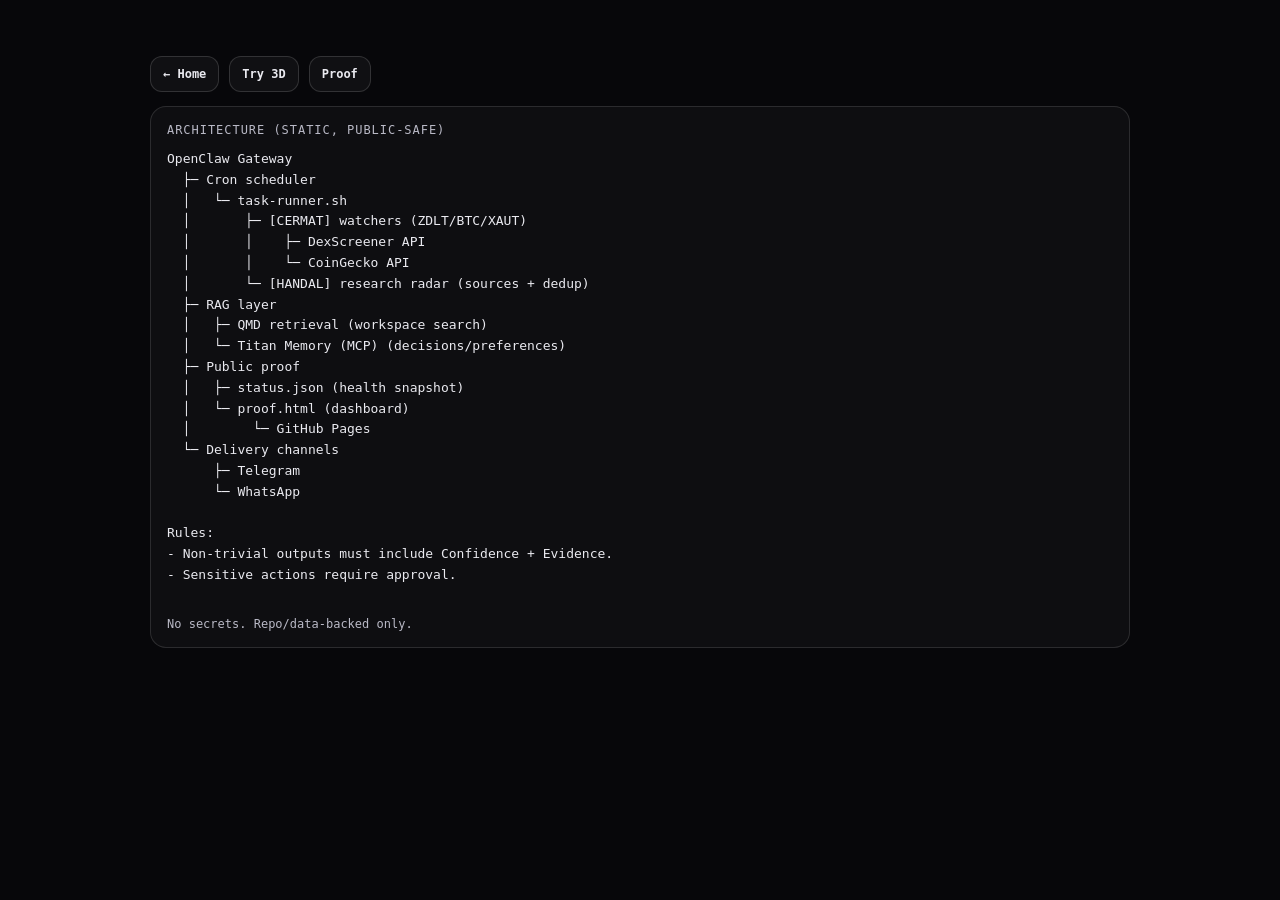
==== arch-static.html @ 8b575519 "ui: add WebGL fallback + static arch page" ====
<!doctype html>
<html lang="en">
<head>
  <meta charset="UTF-8" />
  <meta name="viewport" content="width=device-width, initial-scale=1.0" />
  <title>TidakMungkin — Architecture (Static)</title>
  <style>
    :root { color-scheme: dark; }
    body{ margin:0; background:#07070a; color:#eaeaf0; font-family: ui-monospace, Menlo, Monaco, Consolas, monospace; }
    .wrap{ max-width: 980px; margin: 0 auto; padding: 56px 18px; }
    .btn{ cursor:pointer; border:1px solid rgba(255,255,255,.14); background: rgba(255,255,255,.04); color:#eaeaf0; padding:10px 12px; border-radius:12px; font-weight:800; font-size:12px; text-decoration:none; display:inline-flex; gap:8px; align-items:center; }
    .btn:hover{ background: rgba(255,255,255,.07); border-color: rgba(255,255,255,.22); }
    .card{ border:1px solid rgba(255,255,255,.12); background: rgba(255,255,255,.03); border-radius:16px; padding:16px; }
    .k{ color:#b9b9c6; font-size: 12px; text-transform: uppercase; letter-spacing: .08em; }
    pre{ white-space:pre-wrap; line-height:1.6; margin:12px 0 0; font-size:13px; }
    a{ color:#7ee8ff; }
  </style>
</head>
<body>
  <div class="wrap">
    <div style="display:flex; gap:10px; flex-wrap:wrap;">
      <a class="btn" href="./">← Home</a>
      <a class="btn" href="./arch.html">Try 3D</a>
      <a class="btn" href="./proof.html">Proof</a>
    </div>

    <div class="card" style="margin-top:14px;">
      <div class="k">Architecture (static, public-safe)</div>
      <pre>
OpenClaw Gateway
  ├─ Cron scheduler
  │   └─ task-runner.sh
  │       ├─ [CERMAT] watchers (ZDLT/BTC/XAUT)
  │       │    ├─ DexScreener API
  │       │    └─ CoinGecko API
  │       └─ [HANDAL] research radar (sources + dedup)
  ├─ RAG layer
  │   ├─ QMD retrieval (workspace search)
  │   └─ Titan Memory (MCP) (decisions/preferences)
  ├─ Public proof
  │   ├─ status.json (health snapshot)
  │   └─ proof.html (dashboard)
  │        └─ GitHub Pages
  └─ Delivery channels
      ├─ Telegram
      └─ WhatsApp

Rules:
- Non-trivial outputs must include Confidence + Evidence.
- Sensitive actions require approval.
      </pre>
      <div class="k" style="text-transform:none;letter-spacing:0;margin-top:10px;">No secrets. Repo/data-backed only.</div>
    </div>
  </div>
</body>
</html>
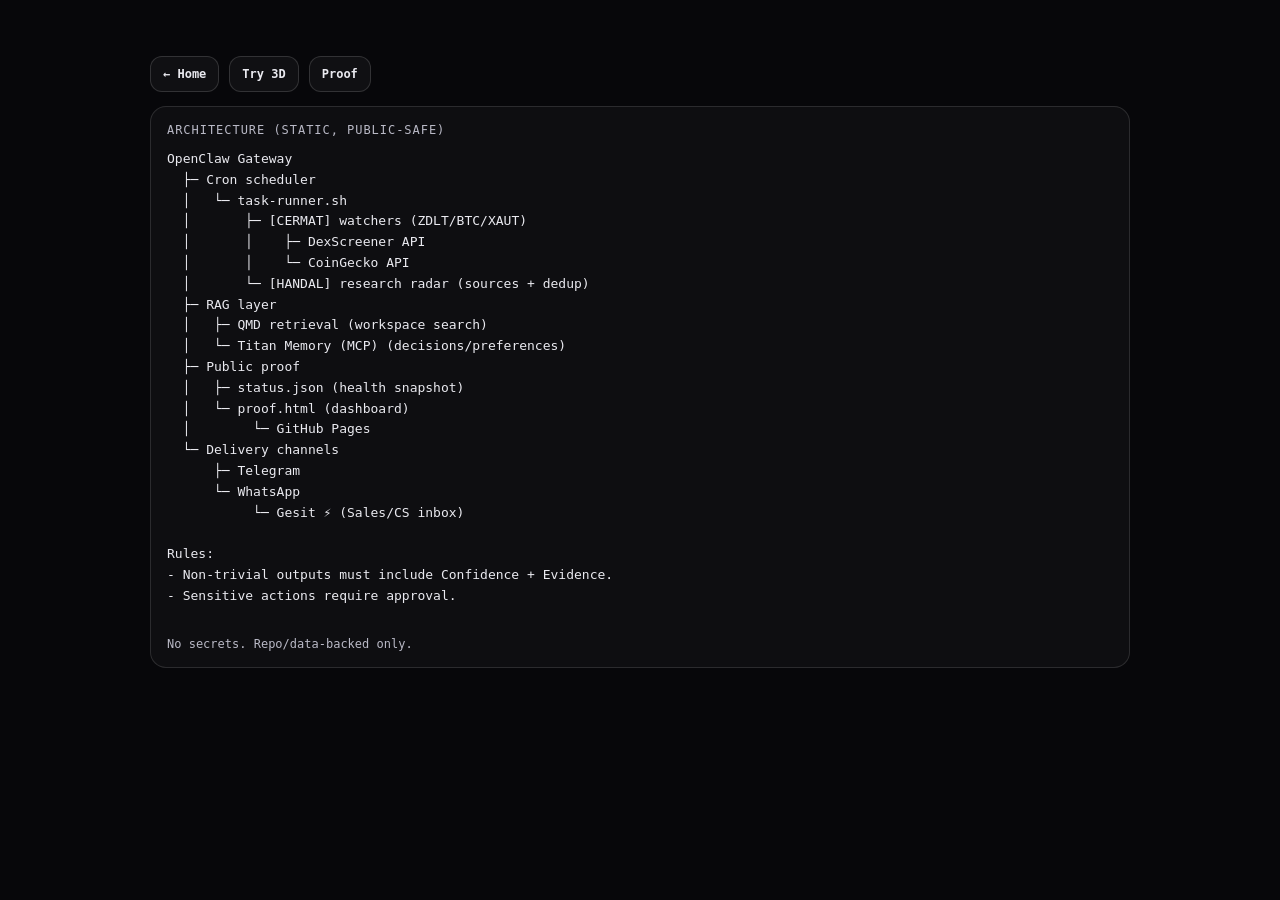
==== commit f54be4cf: "chore(web): include gesit in architecture views" ====
--- a/arch-static.html
+++ b/arch-static.html
@@ -44,6 +44,7 @@
   └─ Delivery channels
       ├─ Telegram
       └─ WhatsApp
+           └─ Gesit ⚡ (Sales/CS inbox)
 
 Rules:
 - Non-trivial outputs must include Confidence + Evidence.
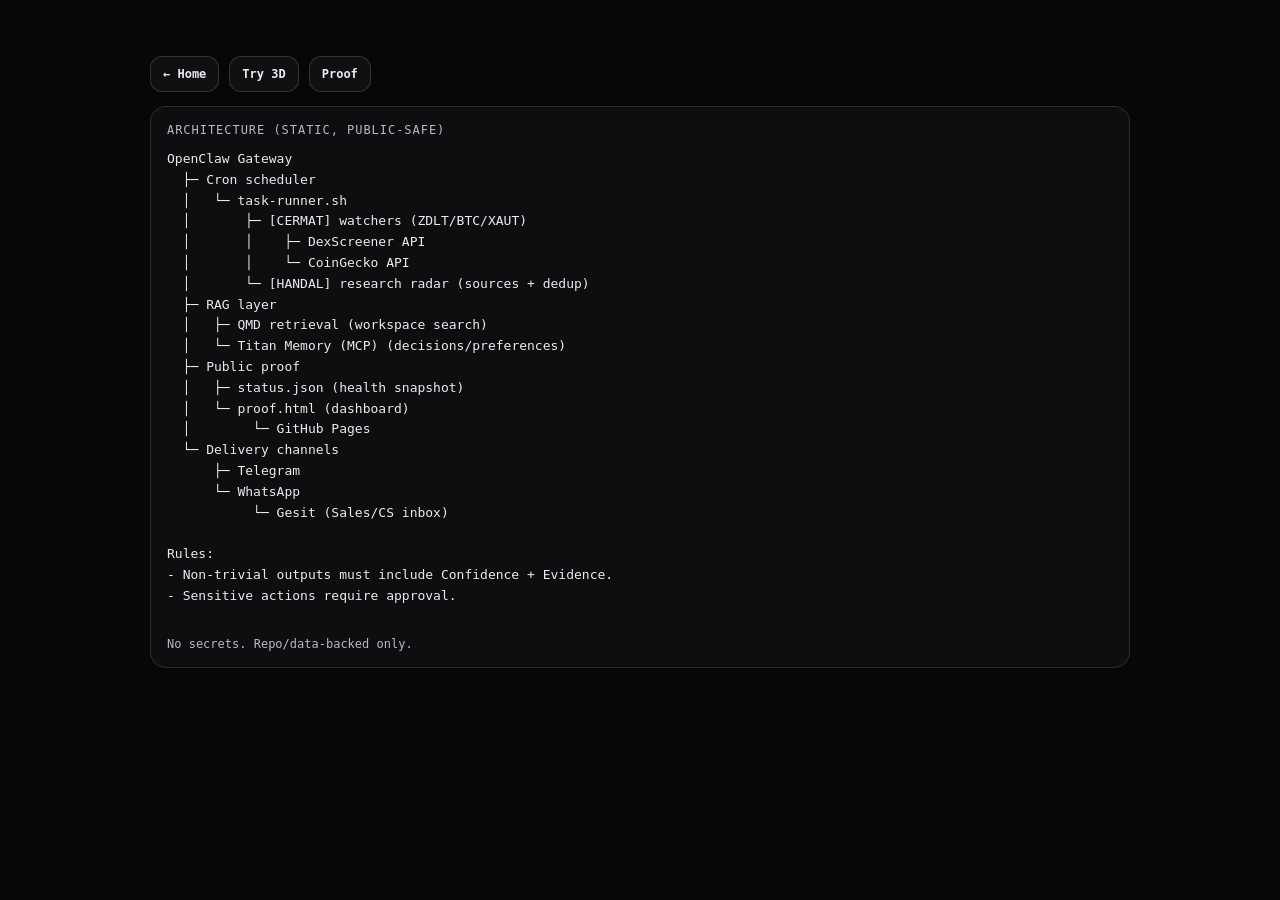
==== commit 03c9514b: "chore(web): remove lightning emoji from gesit labels" ====
--- a/arch-static.html
+++ b/arch-static.html
@@ -44,7 +44,7 @@
   └─ Delivery channels
       ├─ Telegram
       └─ WhatsApp
-           └─ Gesit ⚡ (Sales/CS inbox)
+           └─ Gesit (Sales/CS inbox)
 
 Rules:
 - Non-trivial outputs must include Confidence + Evidence.
